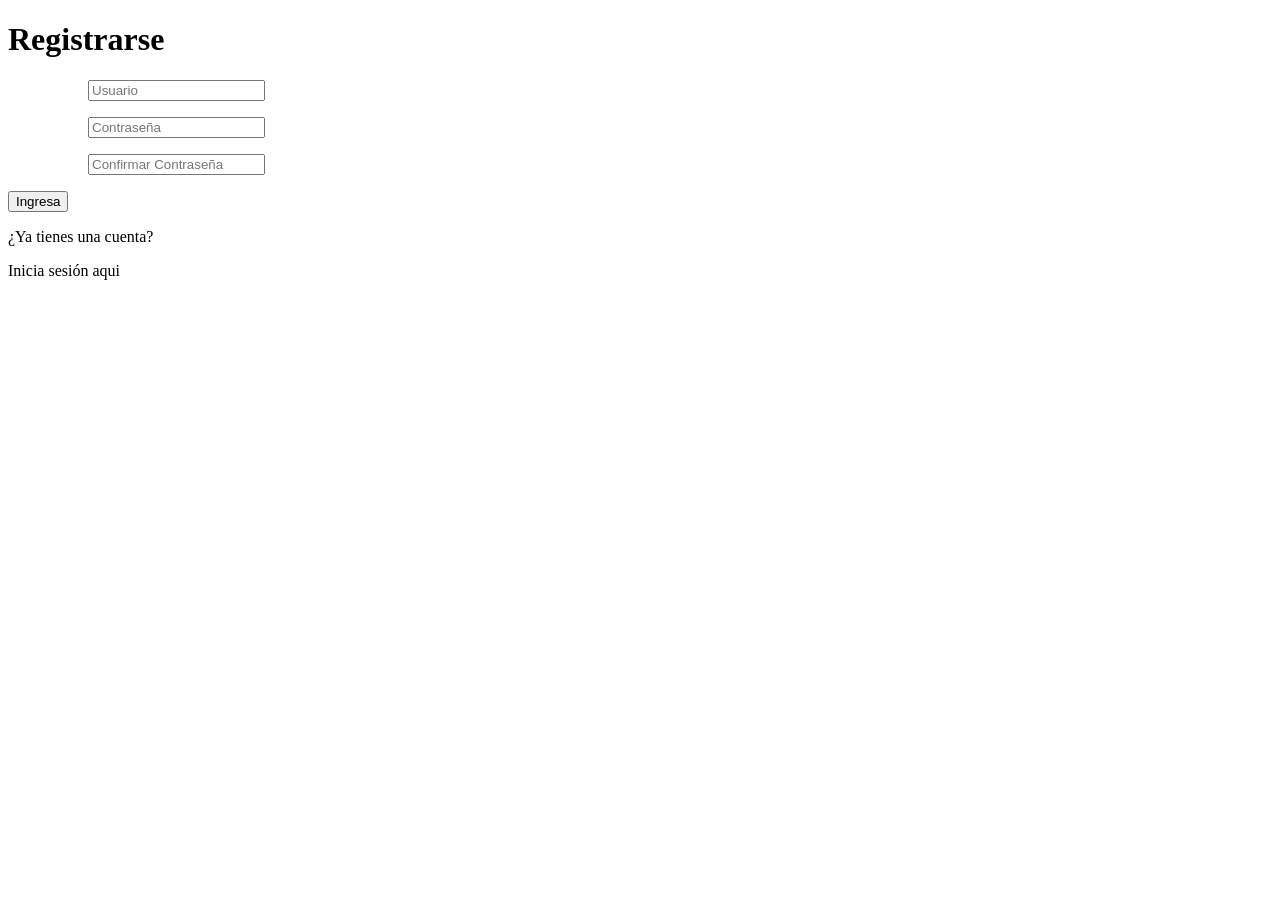
==== HTML/index.html @ b598023d "uwuwu uw" ====
<!DOCTYPE html>
<html lang="en">
<head>
    <meta charset="UTF-8">
    <meta name="viewport" content="width=device-width, initial-scale=1.0">
    <title>Registrarse</title>
    <link rel="stylesheet" href="../Css/register.css">
</head>
<body>
    <div class="tarjeta">
        <div class="title">
        <h1>Registrarse</h1>
        </div>
        <div class="tienes">
             <div class="Field">
                 <ul>
                     <ol><input type="text" class="form-control" id="AdminUsername" placeholder="Usuario" required></ol>
                 </ul>
             </div>
             <div class="Field">
                 <ul>
                     <ol><input type="text" class="form-control" id="AdminUsername" placeholder="Contraseña" required></ol>
                 </ul>
             </div>
             <div class="Field">
                  <ul>
                     <ol><input type="text" class="form-control" id="AdminUsername" placeholder="Confirmar Contraseña" required></ol>
                 </ul>
             </div>
             <div class="btn">
                <button type="button">Ingresa</button>
             </div>
        </div>
        <div class="login">
        <p>¿Ya tienes una cuenta?</p>
        <p>Inicia sesión aqui</p>
        </div>
    </div>
</body>
</html>
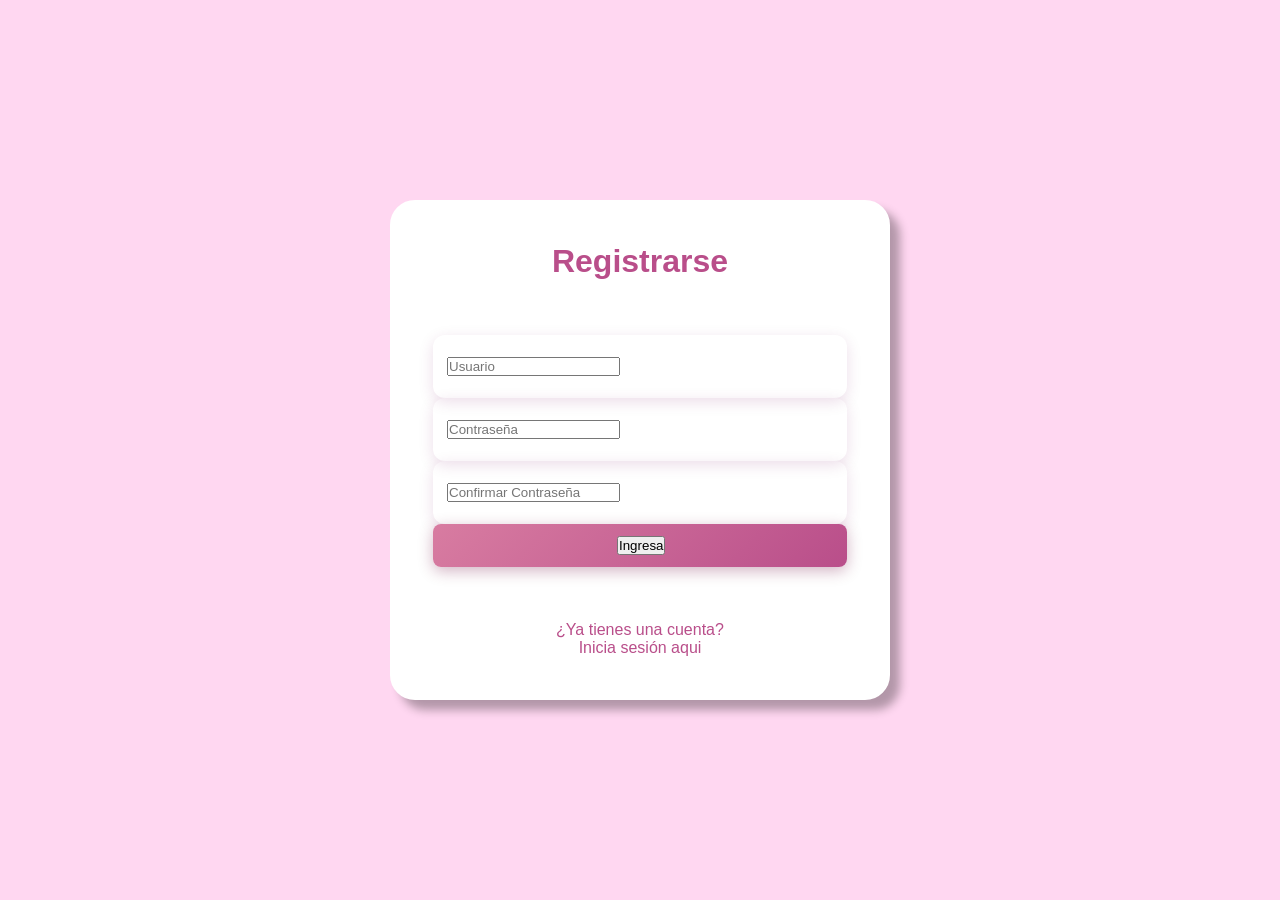
==== commit 4f890deb: "u" ====
--- a/HTML/index.html
+++ b/HTML/index.html
@@ -4,8 +4,7 @@
     <meta charset="UTF-8">
     <meta name="viewport" content="width=device-width, initial-scale=1.0">
     <title>Registrarse</title>
-    <link rel="stylesheet" href="../Css/register.css">
-</head>
+    <link rel="stylesheet" href="../CSS/style.css">
 <body>
     <div class="tarjeta">
         <div class="title">
--- a/CSS/style.css
+++ b/CSS/style.css
@@ -0,0 +1,77 @@
+* {
+    margin: 0;
+    padding: 0;
+    box-sizing: border-box;
+}
+
+body {
+    font-family: 'Segoe UI', Tahoma, Geneva, Verdana, sans-serif;
+    color: rgb(29, 28, 28);
+    background-color: #FFD7F1;
+    
+    display: flex;
+    justify-content: center;
+    align-items: center;
+    min-height: 100vh; 
+}
+
+.tarjeta {
+    width: 500px;          
+    height: 500px;             
+    background-color: #ffffff;
+    padding: 40px;           
+    border: 3px solid rgb(255, 255, 255);    
+    box-shadow: 10px 10px 10px rgba(0,0,0,0.3); 
+    border-radius: 25px; 
+    display: flex;
+    flex-direction: column;
+    justify-content: space-between; 
+}
+
+.title {
+    color: #B94E8A; 
+    text-align: center; 
+}
+
+.login {
+    text-align: center;
+    color: #B94E8A;
+    font-family: 'Franklin Gothic Medium', sans-serif;
+}
+
+.Field {
+    width: 100%;
+    border-radius: 12px;
+    font-size: 1rem;
+    transition: all 0.3s ease;
+    display: flex;
+    padding: 22px 14px;
+    flex-direction: column; 
+    gap: 15px;
+    cursor: pointer;
+    background: 135deg, #FFD7F1 100%;
+  box-shadow: 0 4px 15px rgba(117, 7, 93, 0.137);
+  outline: none;
+}
+
+.btn {
+  background: linear-gradient(135deg, #D87CA1 0%, #B94E8A 100%);
+  padding: 12px 184px;
+  border: none;
+  border-radius: 8px;
+  cursor: pointer;
+  box-shadow: 0 4px 15px rgba(107, 4, 56, 0.3);
+  transition: all 0.3s ease;
+  outline: none;
+}
+
+.btn:hover {
+  background: linear-gradient(135deg, #FFD7F1 0%, #D87CA1 100%);
+  transform: translateY(-2px); 
+  box-shadow: 0 6px 20px rgba(37, 117, 252, 0.5); 
+}
+
+.btn:active {
+  transform: translateY(1px); 
+  box-shadow: 0 2px 10px rgba(37, 117, 252, 0.3);
+}
